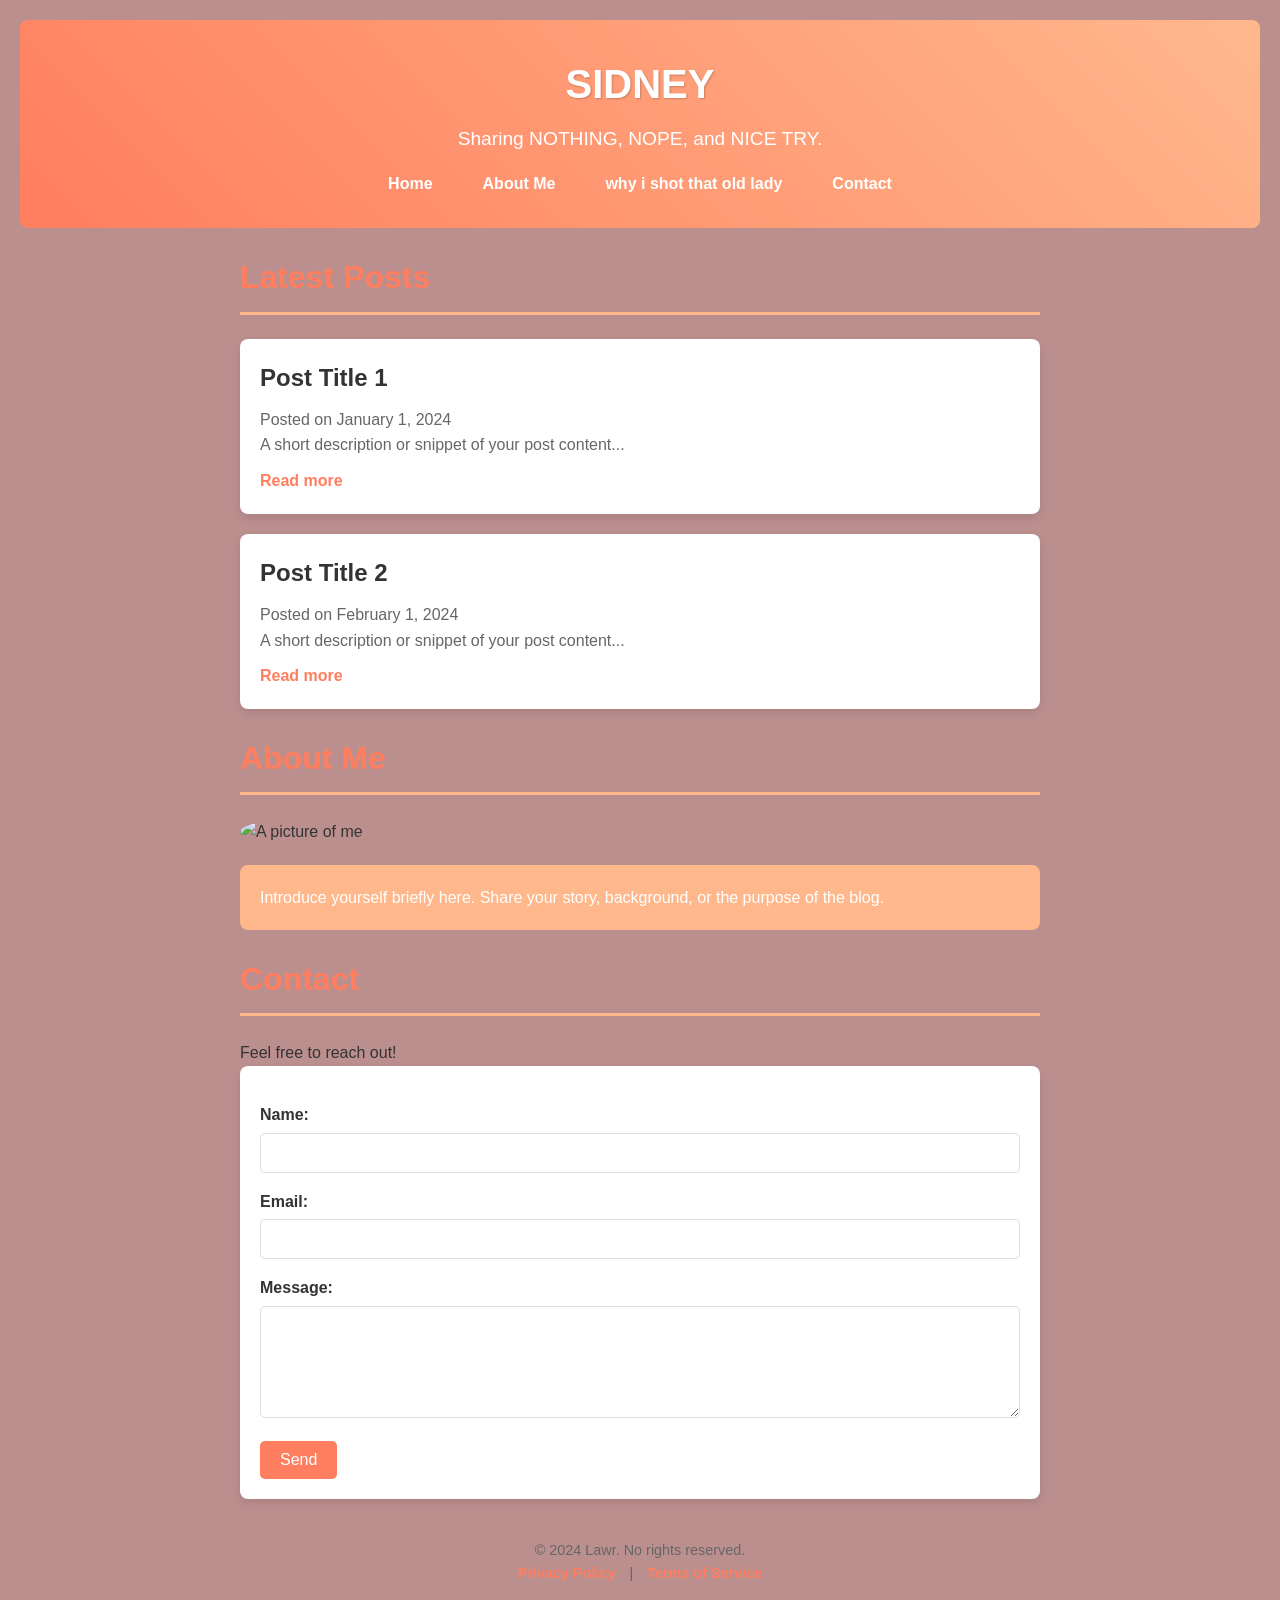
==== index.html @ 1bc7db11 "old lady" ====
<!DOCTYPE html>
<!-- This is an example generated from ChatGPT after asking, "Can you help me with an index.html file that has a basic layout for my personal blog?" -->

<html lang="en">
<head>
    <meta charset="UTF-8">
    <meta name="viewport" content="width=device-width, initial-scale=1.0">
    <title>CAM</title>
    <link rel="stylesheet" href="index.css">
</head>
<body>
    <!-- Header Section -->
    <header>
        <h1>SIDNEY</h1>
        <p>Sharing NOTHING, NOPE, and NICE TRY.</p>
        <nav>
            <ul>
                <li><a href="#home">Home</a></li>
                <li><a href="#about">About Me</a></li>
                <li><a href="#blog">why i shot that old lady</a></li>
                <li><a href="#contact">Contact</a></li>
            </ul>
        </nav>
    </header>

    <!-- Main Content Section -->
    <main>
        <section id="home">
            <h2>Latest Posts</h2>
            <article>
                <h3>Post Title 1</h3>
                <p>Posted on <time datetime="2024-01-01">January 1, 2024</time></p>
                <p>A short description or snippet of your post content...</p>
                <a href="#">Read more</a>
            </article>
            <article>
                <h3>Post Title 2</h3>
                <p>Posted on <time datetime="2024-02-01">February 1, 2024</time></p>
                <p>A short description or snippet of your post content...</p>
                <a href="#">Read more</a>
            </article>
            <!-- Add more articles as needed -->
        </section>

        <section id="about">
            <h2>About Me</h2>
            <img src="imgs\DALL·E 2024-11-08 13.20.46 - A highly detailed, professional digital illustration of a Computer-Aided Manufacturing (CAM) setup in an industrial setting. Show a modern workshop wi.webp" alt="A picture of me" width="200" height="200" style="border-radius: 50%; margin-bottom: 20px;">
            <p>Introduce yourself briefly here. Share your story, background, or the purpose of the blog.</p>
        </section>
        

        <section id="contact">
            <h2>Contact</h2>
            <p>Feel free to reach out!</p>
            <form action="#" method="POST">
                <label for="name">Name:</label>
                <input type="text" id="name" name="name" required>
                
                <label for="email">Email:</label>
                <input type="email" id="email" name="email" required>
                
                <label for="message">Message:</label>
                <textarea id="message" name="message" rows="5" required></textarea>
                
                <button type="submit">Send</button>
            </form>
        </section>
    </main>

    <!-- Footer Section -->
    <footer>
        <p>&copy; 2024 Lawr. No rights reserved.</p>
        <p><a href="#">Privacy Policy</a> | <a href="#">Terms of Service</a></p>
    </footer>
</body>
</html>
---- index.css ----
/* General Reset */
* {
    margin: 0;
    padding: 0;
    box-sizing: border-box;
}

/* Basic Body Styling */
body {
    font-family: Arial, sans-serif;
    line-height: 1.6;
    color: #333;
    background-color: rosybrown;
    padding: 0 20px;
}

/* Header Styling */
header {
    background: linear-gradient(45deg, #FF7E5F, #FFB88C);
    color: white;
    text-align: center;
    padding: 2rem;
    border-radius: 8px;
    margin-bottom: 20px;
    margin-top: 20px;
}

header h1 {
    font-size: 2.5rem;
    margin-bottom: 0.5rem;
    text-shadow: 1px 1px 2px rgba(0, 0, 0, 0.2);
}

header p {
    font-size: 1.2rem;
}

/* Navigation Styling */
nav ul {
    display: flex;
    justify-content: center;
    list-style: none;
    margin-top: 1rem;
}

nav ul li {
    margin: 0 15px;
}

nav ul li a {
    color: white;
    text-decoration: none;
    font-weight: bold;
    padding: 5px 10px;
    border-radius: 5px;
    transition: background 0.3s;
}

nav ul li a:hover {
    background: rgba(255, 255, 255, 0.3);
}

/* Main Section */
main {
    max-width: 800px;
    margin: 0 auto;
}

/* Section Titles */
h2 {
    color: #FF7E5F;
    font-size: 2rem;
    margin: 1.5rem 0;
    border-bottom: 3px solid #FFB88C;
    padding-bottom: 0.5rem;
}

/* Blog Post Styling */
article {
    background-color: #fff;
    padding: 20px;
    margin-bottom: 20px;
    border-radius: 8px;
    box-shadow: 0 4px 8px rgba(0, 0, 0, 0.1);
    transition: transform 0.3s ease;
}

article:hover {
    transform: scale(1.02);
}

article h3 {
    color: #333;
    font-size: 1.5rem;
    margin-bottom: 10px;
}

article p {
    font-size: 1rem;
    color: #666;
}

article a {
    display: inline-block;
    margin-top: 10px;
    color: #FF7E5F;
    text-decoration: none;
    font-weight: bold;
    transition: color 0.3s;
}

article a:hover {
    color: #FFB88C;
}

/* About Section */
#about p {
    background: #FFB88C;
    color: white;
    padding: 20px;
    border-radius: 8px;
}

/* Contact Form Styling */
#contact form {
    background-color: #fff;
    padding: 20px;
    border-radius: 8px;
    box-shadow: 0 4px 8px rgba(0, 0, 0, 0.1);
}

form label {
    display: block;
    margin-top: 1rem;
    color: #333;
    font-weight: bold;
}

form input,
form textarea {
    width: 100%;
    padding: 10px;
    margin-top: 5px;
    border: 1px solid #ddd;
    border-radius: 5px;
    font-size: 1rem;
}

form button {
    margin-top: 1rem;
    padding: 10px 20px;
    background-color: #FF7E5F;
    color: white;
    border: none;
    border-radius: 5px;
    font-size: 1rem;
    cursor: pointer;
    transition: background 0.3s;
}

form button:hover {
    background-color: #FFB88C;
}

/* Footer Styling */
footer {
    text-align: center;
    color: #666;
    padding: 20px 0;
    font-size: 0.9rem;
    margin-top: 20px;
}

footer a {
    color: #FF7E5F;
    text-decoration: none;
    font-weight: bold;
    margin: 0 10px;
    transition: color 0.3s;
}

footer a:hover {
    color: #FFB88C;
}

/* Responsive Adjustments */
@media (max-width: 768px) {
    header h1 {
        font-size: 2rem;
    }

    nav ul {
        flex-direction: column;
    }

    nav ul li {
        margin: 10px 0;
    }
}
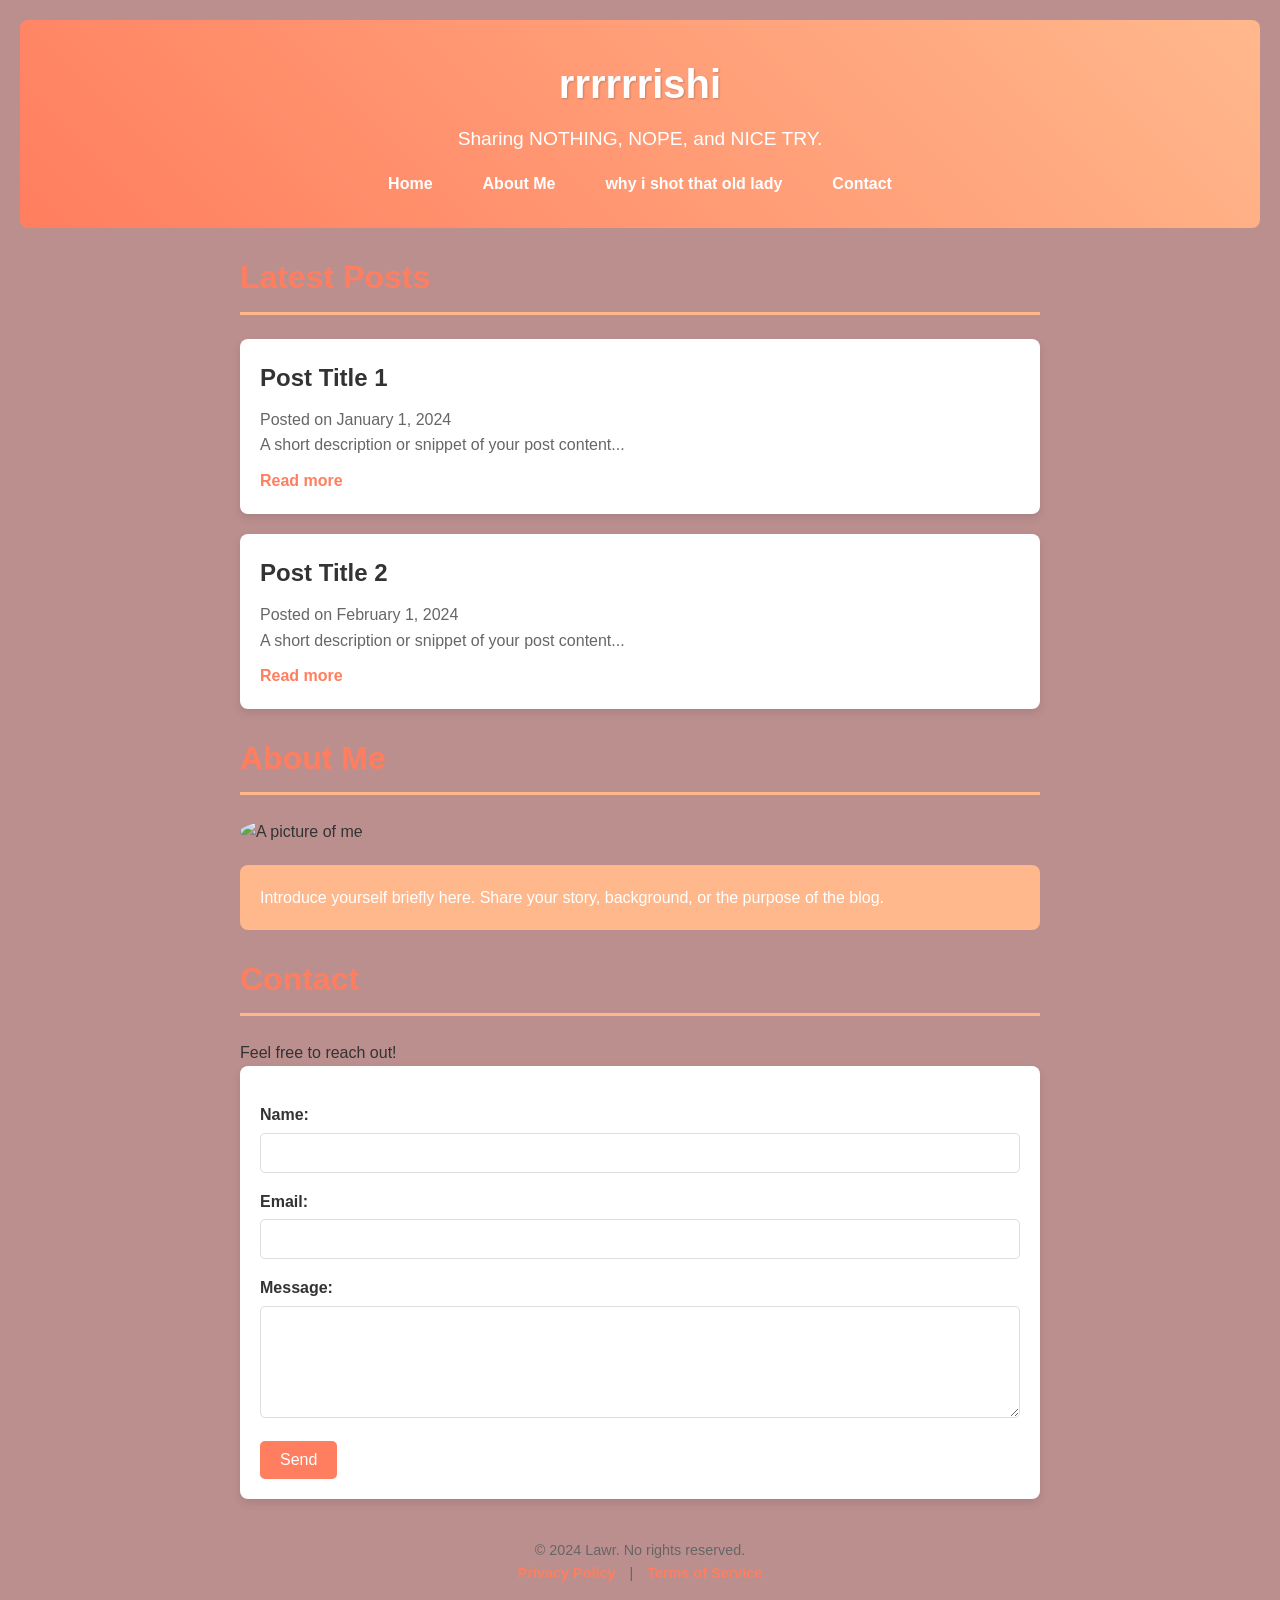
==== commit 6e974638: "rrishi" ====
--- a/index.html
+++ b/index.html
@@ -11,7 +11,7 @@
 <body>
     <!-- Header Section -->
     <header>
-        <h1>SIDNEY</h1>
+        <h1>rrrrrrishi</h1>
         <p>Sharing NOTHING, NOPE, and NICE TRY.</p>
         <nav>
             <ul>
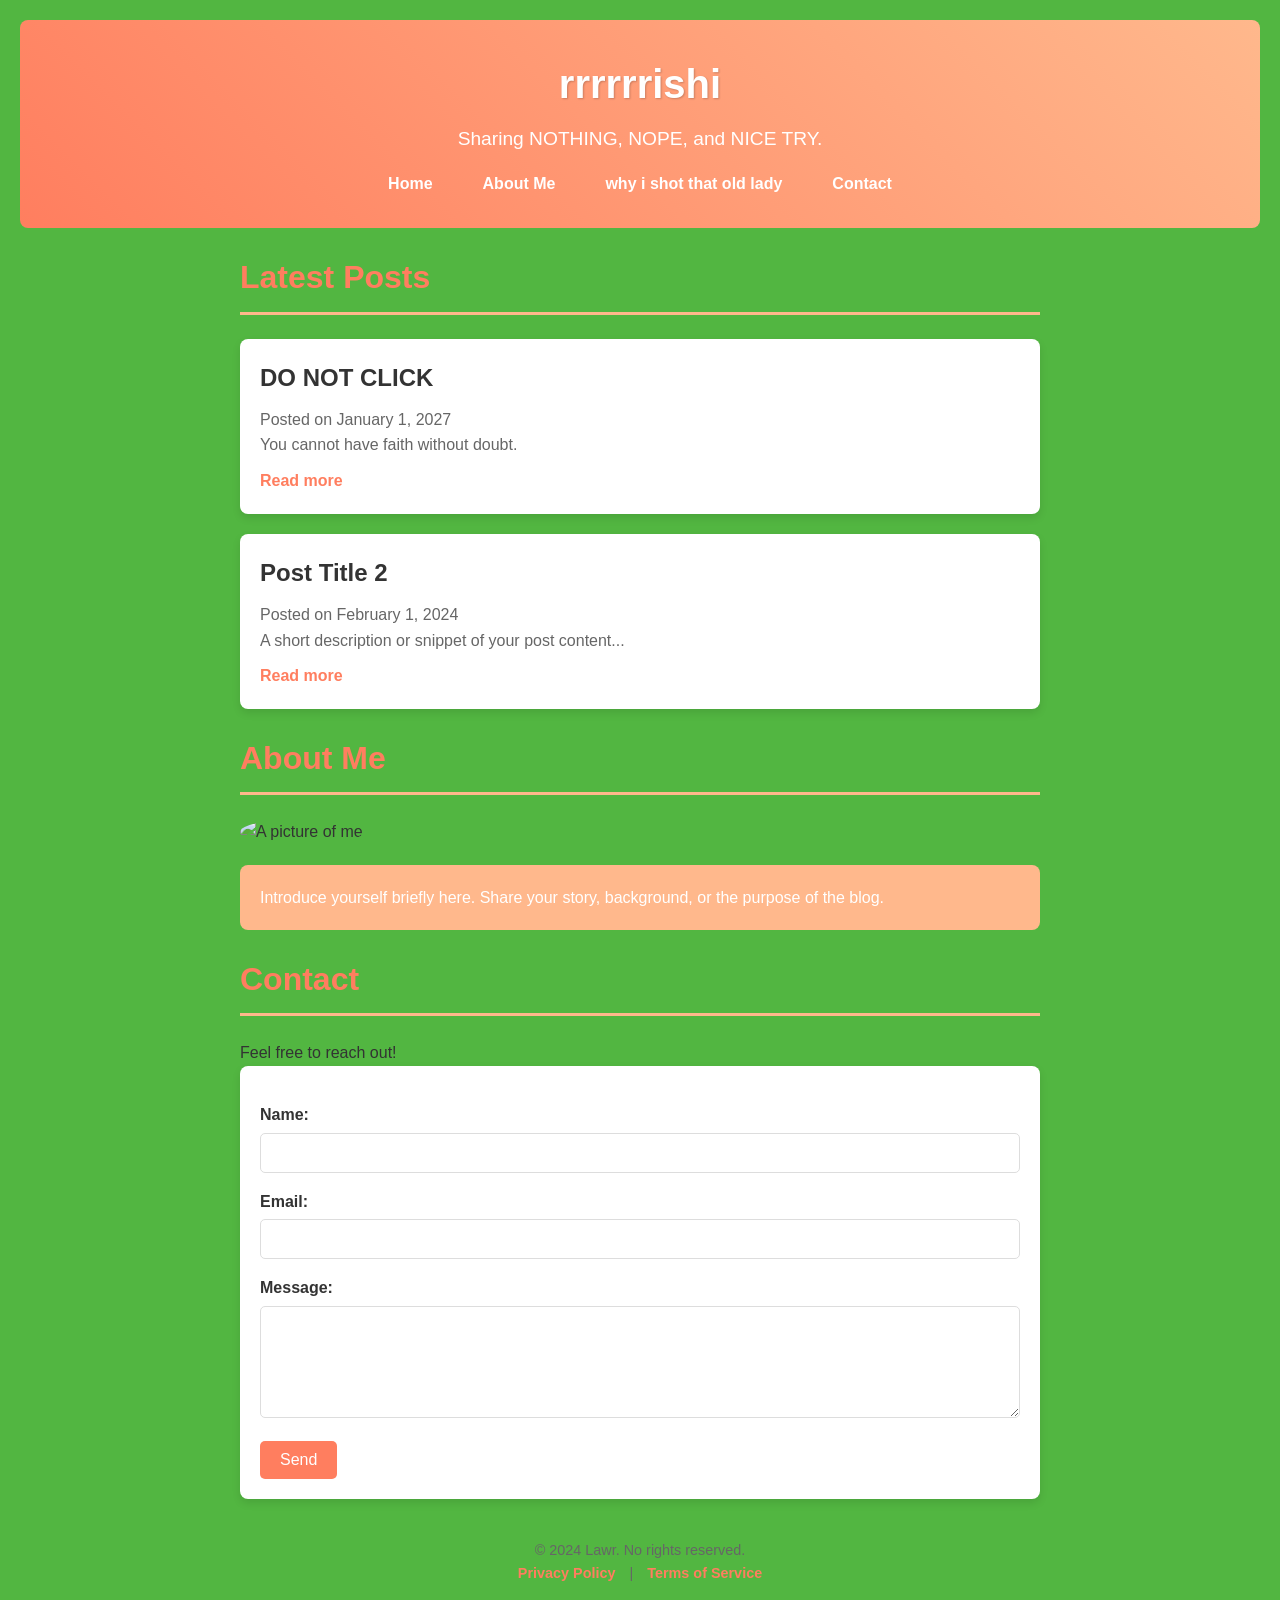
==== commit 3acaa40b: "lots of changes" ====
--- a/index.html
+++ b/index.html
@@ -28,9 +28,9 @@
         <section id="home">
             <h2>Latest Posts</h2>
             <article>
-                <h3>Post Title 1</h3>
-                <p>Posted on <time datetime="2024-01-01">January 1, 2024</time></p>
-                <p>A short description or snippet of your post content...</p>
+                <h3>DO NOT CLICK</h3>
+                <p>Posted on <time datetime="2027-01-01">January 1, 2027</time></p>
+                <p>You cannot have faith without doubt.</p>
                 <a href="#">Read more</a>
             </article>
             <article>
--- a/index.css
+++ b/index.css
@@ -10,7 +10,7 @@
     font-family: Arial, sans-serif;
     line-height: 1.6;
     color: #333;
-    background-color: rosybrown;
+    background-color: rgb(82, 182, 65);
     padding: 0 20px;
 }
 
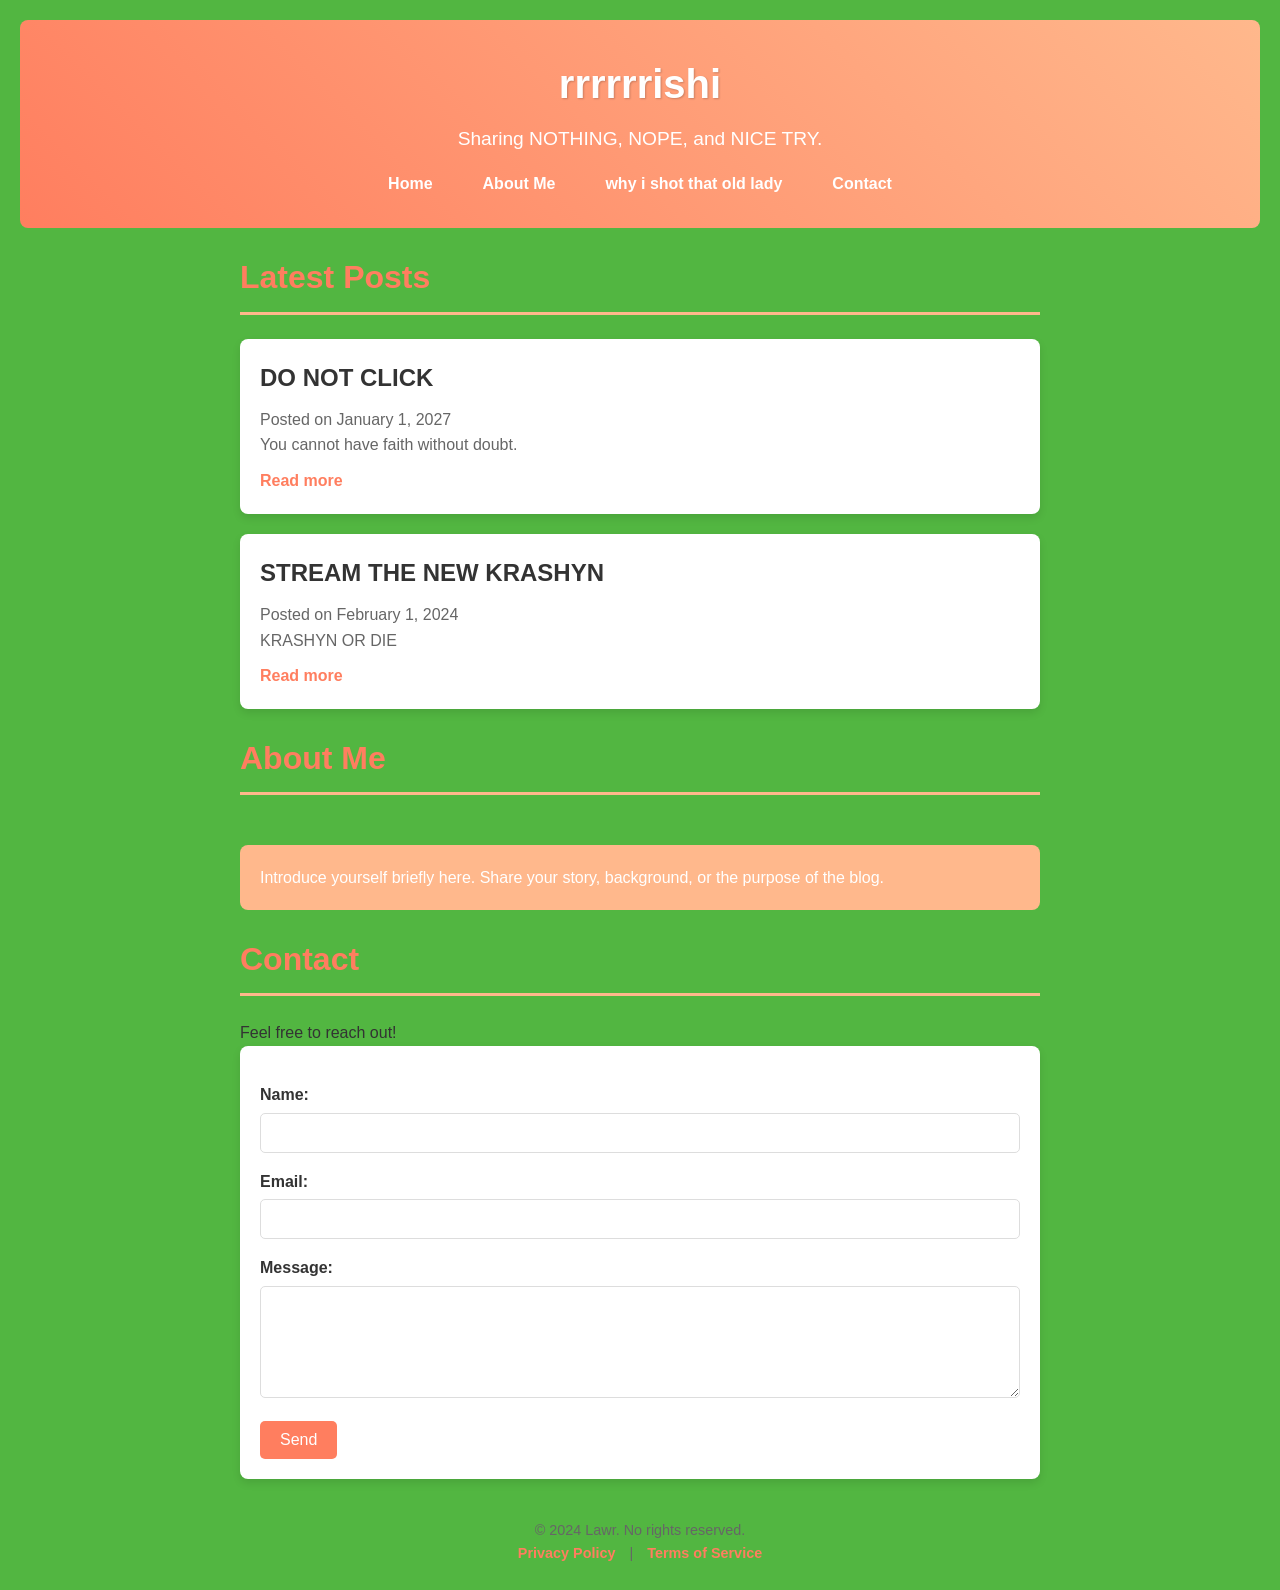
==== commit a819d06d: "krashyn" ====
--- a/index.html
+++ b/index.html
@@ -34,9 +34,9 @@
                 <a href="#">Read more</a>
             </article>
             <article>
-                <h3>Post Title 2</h3>
+                <h3>STREAM THE NEW KRASHYN</h3>
                 <p>Posted on <time datetime="2024-02-01">February 1, 2024</time></p>
-                <p>A short description or snippet of your post content...</p>
+                <p>KRASHYN OR DIE</p>
                 <a href="#">Read more</a>
             </article>
             <!-- Add more articles as needed -->
@@ -44,7 +44,7 @@
 
         <section id="about">
             <h2>About Me</h2>
-            <img src="imgs\DALL·E 2024-11-08 13.20.46 - A highly detailed, professional digital illustration of a Computer-Aided Manufacturing (CAM) setup in an industrial setting. Show a modern workshop wi.webp" alt="A picture of me" width="200" height="200" style="border-radius: 50%; margin-bottom: 20px;">
+            <img src="">
             <p>Introduce yourself briefly here. Share your story, background, or the purpose of the blog.</p>
         </section>
         
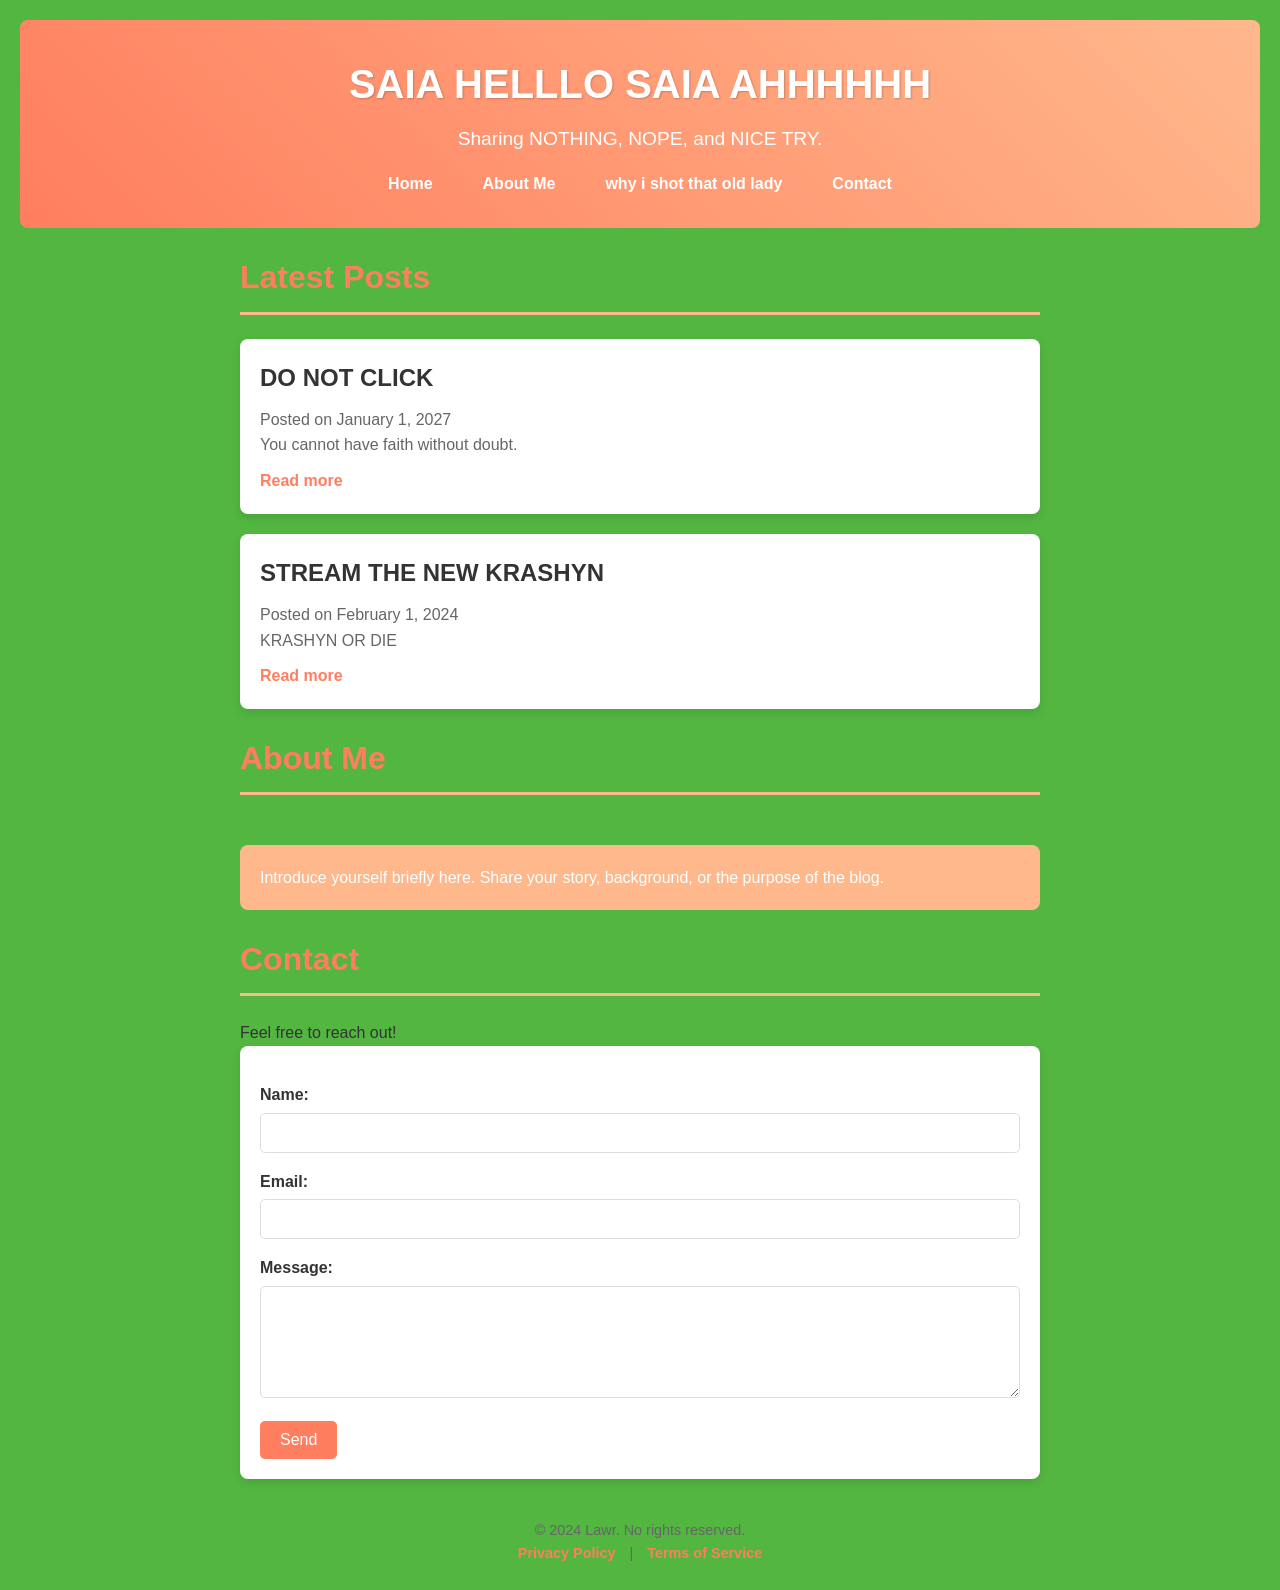
==== commit f852b105: "saia" ====
--- a/index.html
+++ b/index.html
@@ -11,7 +11,7 @@
 <body>
     <!-- Header Section -->
     <header>
-        <h1>rrrrrrishi</h1>
+        <h1>SAIA HELLLO SAIA AHHHHHH</h1>
         <p>Sharing NOTHING, NOPE, and NICE TRY.</p>
         <nav>
             <ul>
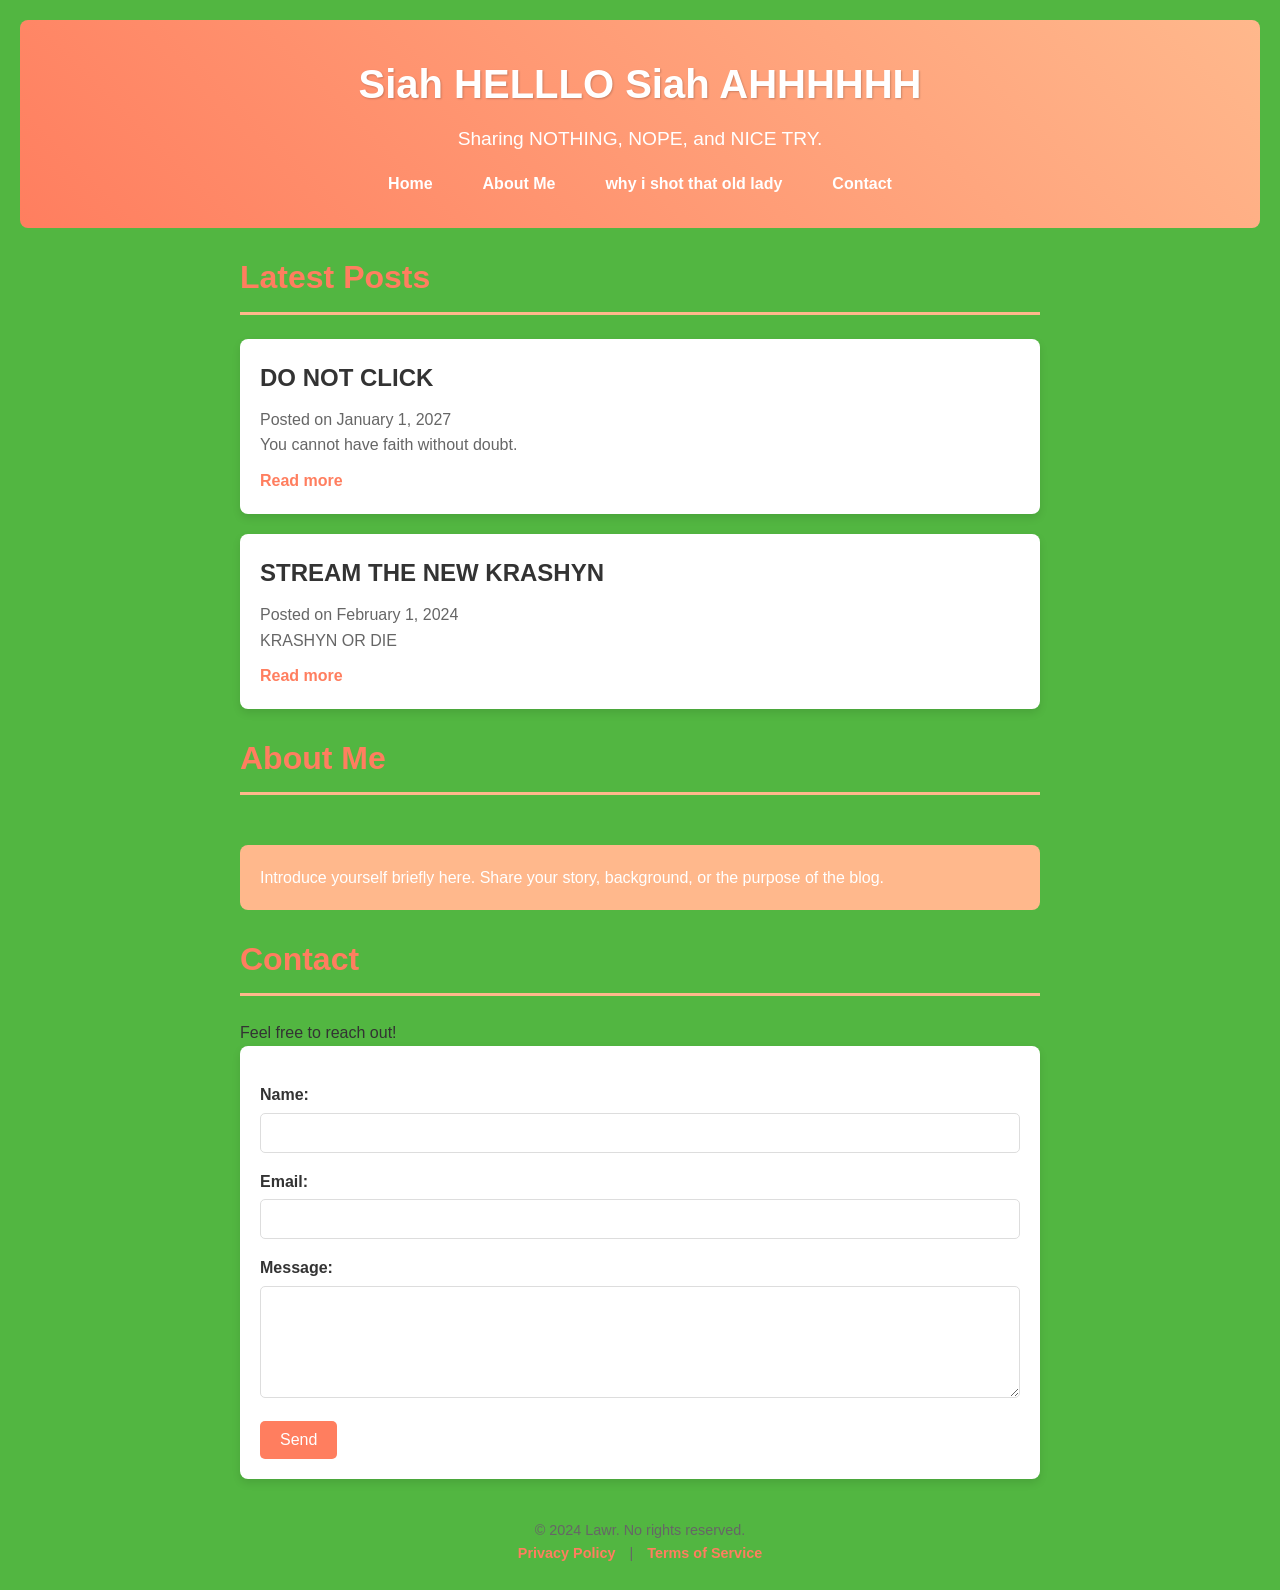
==== commit 99368b2c: "siah****" ====
--- a/index.html
+++ b/index.html
@@ -11,7 +11,7 @@
 <body>
     <!-- Header Section -->
     <header>
-        <h1>SAIA HELLLO SAIA AHHHHHH</h1>
+        <h1>Siah HELLLO Siah AHHHHHH</h1>
         <p>Sharing NOTHING, NOPE, and NICE TRY.</p>
         <nav>
             <ul>
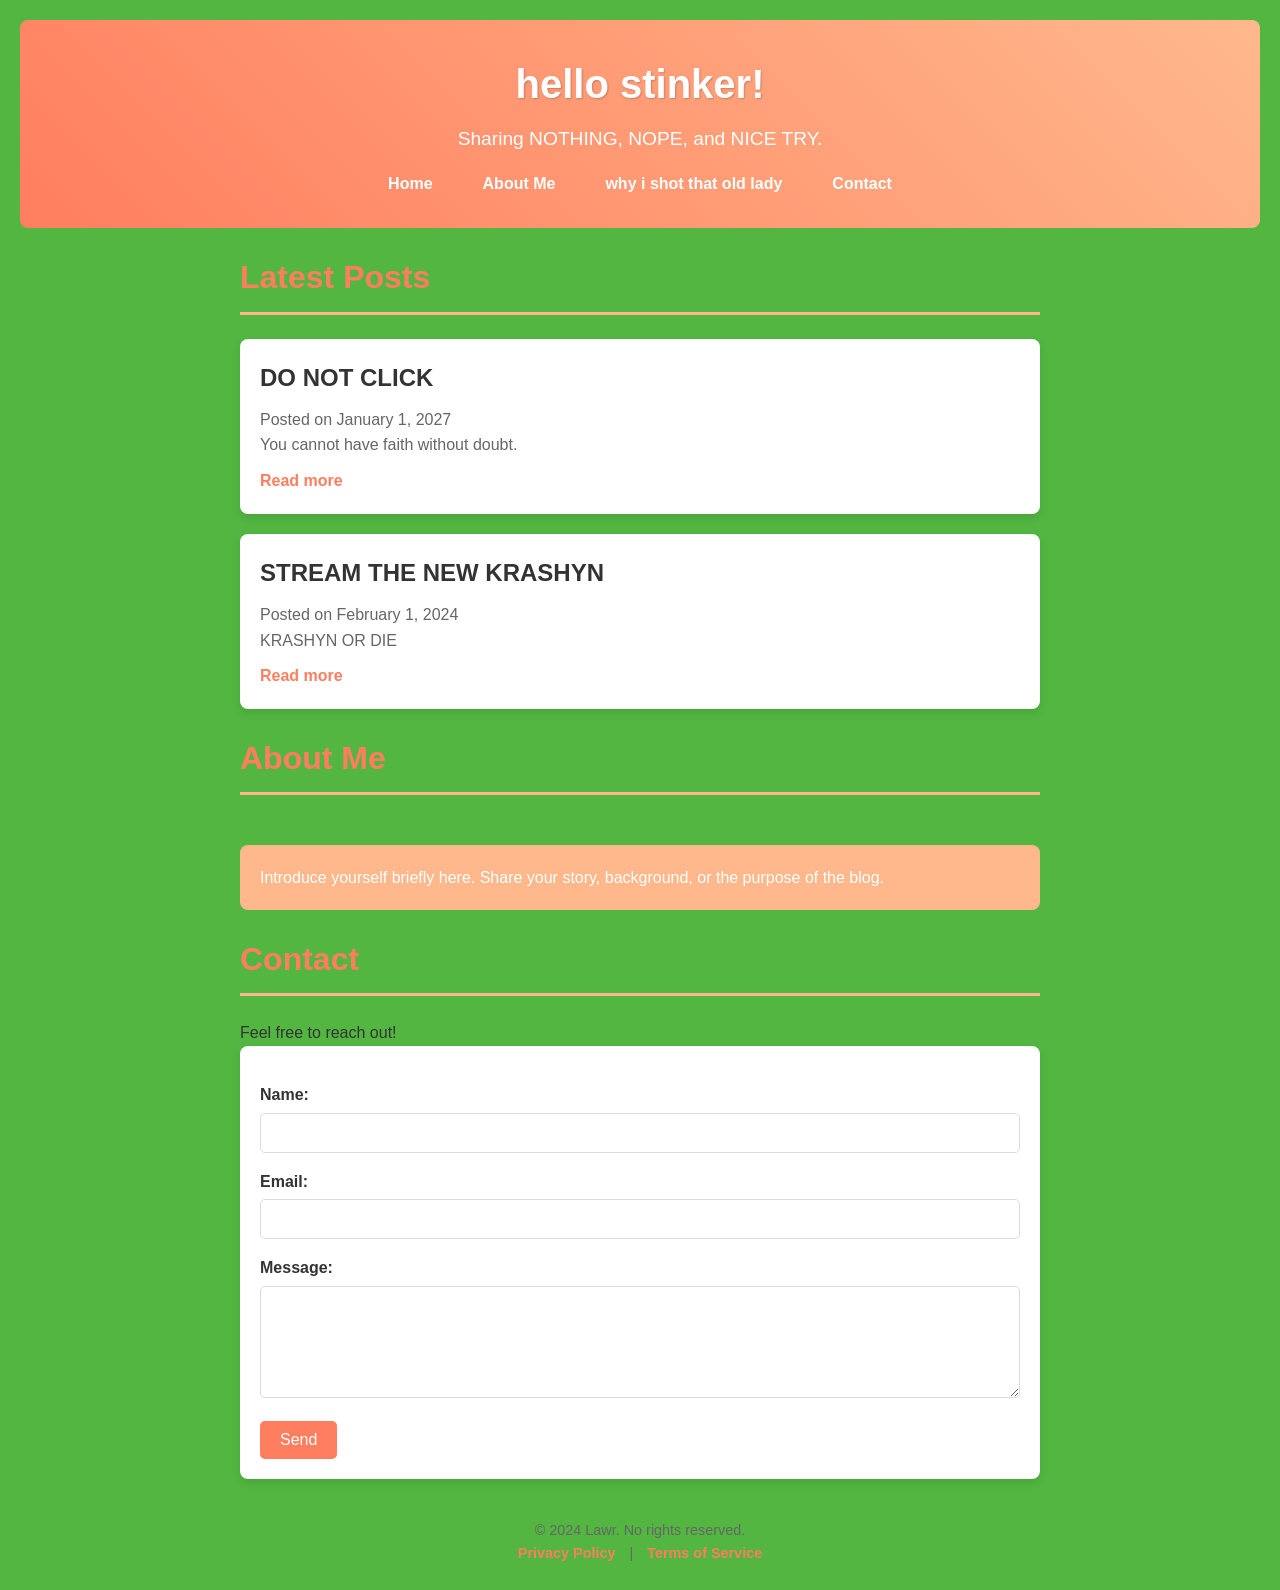
==== commit f1a0d14f: "stinker" ====
--- a/index.html
+++ b/index.html
@@ -11,7 +11,7 @@
 <body>
     <!-- Header Section -->
     <header>
-        <h1>Siah HELLLO Siah AHHHHHH</h1>
+        <h1>hello stinker!</h1>
         <p>Sharing NOTHING, NOPE, and NICE TRY.</p>
         <nav>
             <ul>
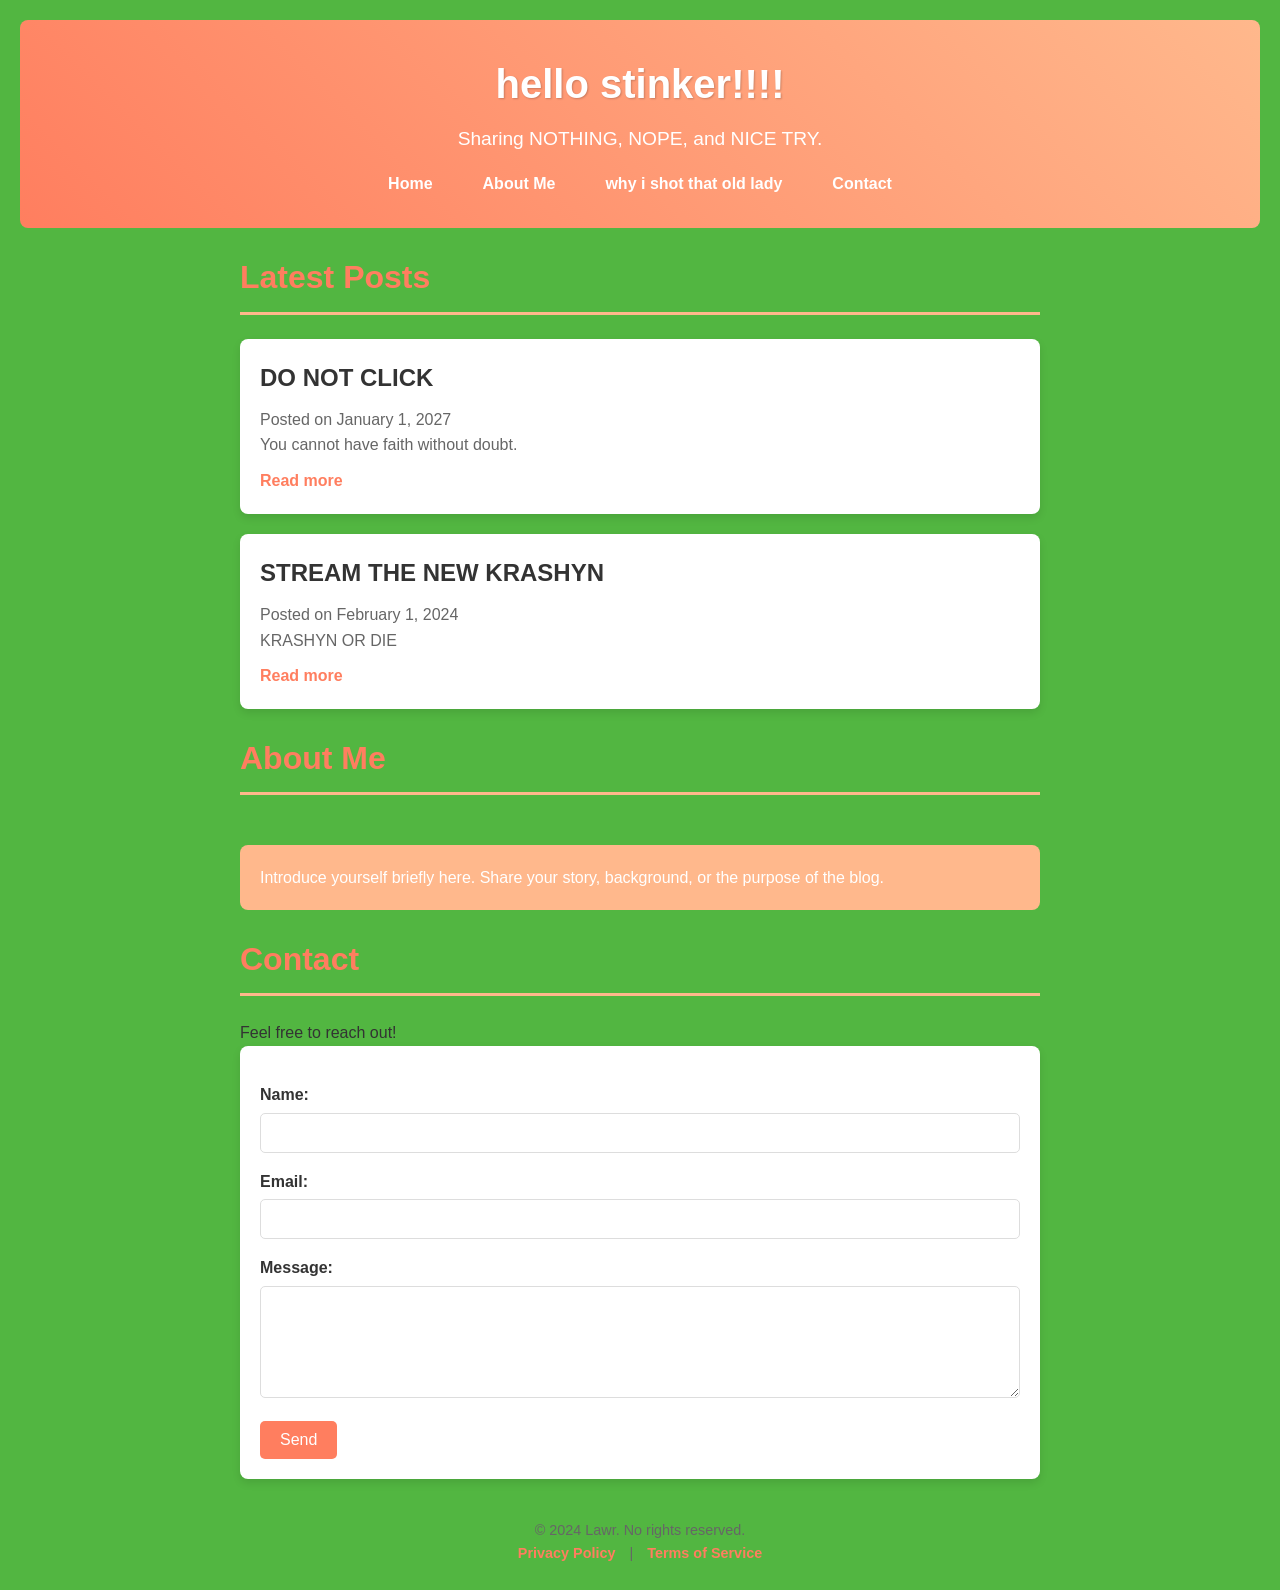
==== commit 1c4a33d8: "stinkerrrr" ====
--- a/index.html
+++ b/index.html
@@ -11,7 +11,7 @@
 <body>
     <!-- Header Section -->
     <header>
-        <h1>hello stinker!</h1>
+        <h1>hello stinker!!!!</h1>
         <p>Sharing NOTHING, NOPE, and NICE TRY.</p>
         <nav>
             <ul>
